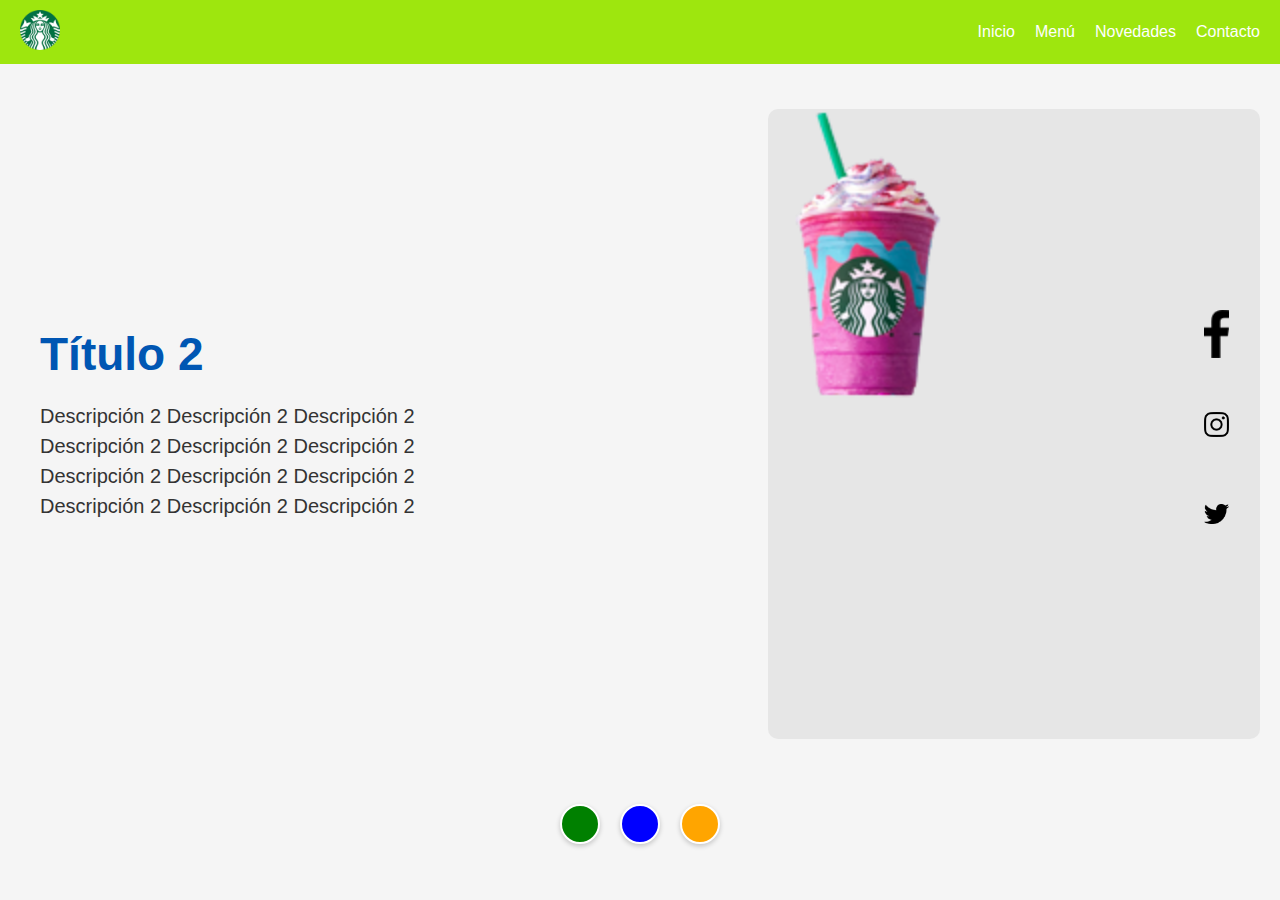
==== index.html @ c9d51965 "feat :tada: plantilla principal del diseño" ====
<!DOCTYPE html>
<html lang="en">
<head>
    <link rel="stylesheet" href="./css/style.css">
    <meta charset="UTF-8">
    <meta name="viewport" content="width=device-width, initial-scale=1.0">
    <title>Bebidas</title>
</head>
<body>
    <div class="main">
        <header class="header">
            <div class="header-logo">
                <img src="./storage/img/logo.png" alt="logo">
            </div>
            <nav class="header-nav">
                <ul>
                    <li><a href="#">Inicio</a></li>
                    <li><a href="#">Menú</a></li>
                    <li><a href="#">Novedades</a></li>
                    <li><a href="#">Contacto</a></li>
                </ul>
            </nav>
        </header>
        <section class="section">
            <div class="section-content">
                <h1>Título 2</h1>
                <p>Descripción 2 Descripción 2 Descripción 2</p>
                <p>Descripción 2 Descripción 2 Descripción 2</p>
                <p>Descripción 2 Descripción 2 Descripción 2</p>
                <p>Descripción 2 Descripción 2 Descripción 2</p>
            </div>
            <div class="section-image">
                <div class="image-box">
                    <img src="./storage/img/thumb3.png" alt="bebida principal">
                </div>
                <div class="content-current">
                    <div class="current-drink">
                        <button class="social-btn">
                            <img src="./storage/img/facebook.png" alt="Facebook">
                        </button>
                        <button class="social-btn">
                            <img src="./storage/img/instagram.png" alt="Instagram">
                        </button>
                        <button class="social-btn">
                            <img src="./storage/img/twitter.png" alt="Twitter">
                        </button>
                    </div>
                </div>
                
            </div>
        </section>
        <footer class="footer">
            <div class="drink-selector">
                <div class="drink-option" style="background-color: green;"></div>
                <div class="drink-option" style="background-color: blue;"></div>
                <div class="drink-option" style="background-color: orange;"></div>
            </div>
        </footer>
    </div>
</body>
</html>
---- css/style.css ----
* {
    margin: 0;
    padding: 0;
    box-sizing: border-box;
}

body {
    font-family: Arial, sans-serif;
    background-color: #f5f5f5;
}

.header {
    background-color: rgb(158, 230, 14);
    display: flex;
    justify-content: space-between;
    align-items: center;
    padding: 10px 20px;
}

.header-logo img {
    width: 40px;
    height: 40px;
}

.header-nav ul {
    list-style: none;
    display: flex;
    gap: 20px;
}

.header-nav li a {
    text-decoration: none;
    color: white;
    font-size: 16px;
}

.section {
    display: flex;
    flex-direction: row;
    align-items: center;
    justify-content: space-between;
    padding: 20px;
    height: 80vh;
}

.section-content {
    flex: 2;
    padding: 20px;
}

.section-content h1 {
    font-size: 46px;
    color: #0056b3;
    margin-bottom: 20px;
}

.section-content p {
    font-size: 20px;
    line-height: 1.5;
    color: #333;
}

.section-image {
    display: flex;
    flex: 1;
    position: relative;
    align-items: center;
    justify-content: center;
    background-color: #e6e6e6; 
    border-radius: 10px;
}
.image-box {
    align-items: center;
    justify-content: center;
    width: 50%;
    height: 70vh;
}
.image-box img {
    width: 200px;
    height: auto;
}
.content-current {
    display: flex;
    justify-content: center;
    align-items: center;
    height: 300px;
    width: 100px;
    /* background-color: blue; */
    position: relative;
    margin-left: 15vw;
}

.current-drink {
    display: flex;
    flex-direction: column; 
    align-items: center; 
    justify-content: space-evenly; 
    height: 100%; 
    width: 100%;
    border-radius: 5px;
}

.social-btn {
    background-color: transparent;
    border: none;
    cursor: pointer;
    width: 50px;
    height: 50px;
    display: flex;
    justify-content: center;
    align-items: center;
    margin: 5px 0;
    transition: transform 0.2s ease-in-out;
}

.social-btn img {
    width: 50%; /* Ajusta el tamaño de las imágenes al contenedor */
    height: auto;
}

.social-btn:hover {
    transform: scale(1.1); /* Efecto de zoom al pasar el cursor */
}



.footer {
    background-color: #f5f5f5;
    padding: 20px 0;
    display: flex;
    justify-content: center;
    align-items: center;
}

.drink-selector {
    display: flex;
    gap: 20px;
}

.drink-option {
    width: 40px;
    height: 40px;
    border-radius: 50%;
    cursor: pointer;
    border: 2px solid #fff;
    box-shadow: 0 2px 5px rgba(0, 0, 0, 0.2);
    transition: transform 0.2s ease;
}

.drink-option:hover {
    transform: scale(1.1);
    border-color: #333;
}
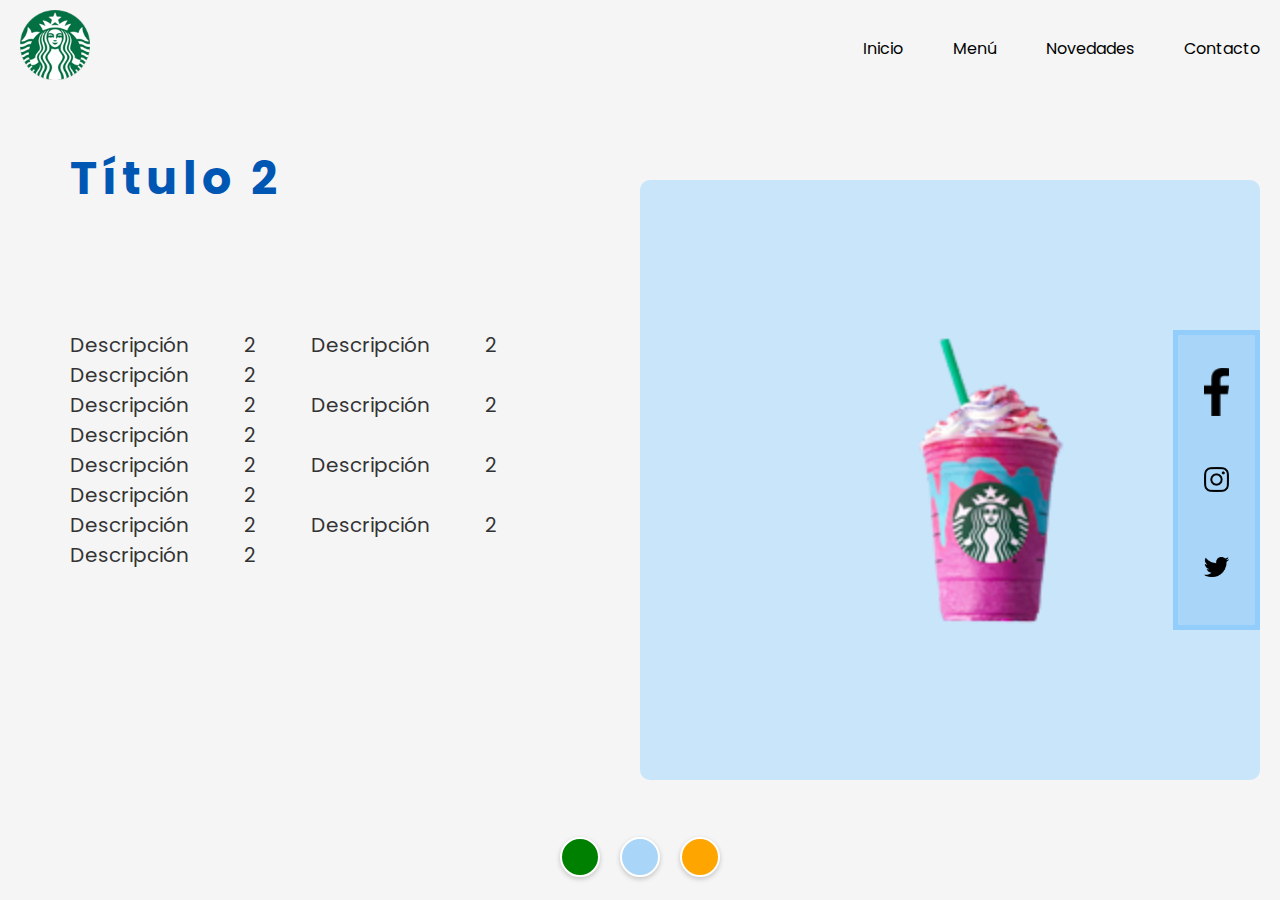
==== commit 91845961: "feat :lipstick: diseño principal creado" ====
--- a/index.html
+++ b/index.html
@@ -2,6 +2,7 @@
 <html lang="en">
 <head>
     <link rel="stylesheet" href="./css/style.css">
+    <link href="https://fonts.googleapis.com/css2?family=Poppins:wght@300;400;600;700&display=swap" rel="stylesheet">
     <meta charset="UTF-8">
     <meta name="viewport" content="width=device-width, initial-scale=1.0">
     <title>Bebidas</title>
@@ -15,9 +16,9 @@
             <nav class="header-nav">
                 <ul>
                     <li><a href="#">Inicio</a></li>
-                    <li><a href="#">Menú</a></li>
-                    <li><a href="#">Novedades</a></li>
-                    <li><a href="#">Contacto</a></li>
+                    <li><a href="https://www.starbucks.com.co/menu">Menú</a></li>
+                    <li><a href="https://www.starbucks.com.co/seccion/novedades">Novedades</a></li>
+                    <li><a href="https://www.starbucks.com.co/stores">Contacto</a></li>
                 </ul>
             </nav>
         </header>
@@ -35,25 +36,27 @@
                 </div>
                 <div class="content-current">
                     <div class="current-drink">
-                        <button class="social-btn">
+                        <button class="social-btn" onclick="window.open('https://www.facebook.com/StarbucksColombia/?locale=es_LA')">
                             <img src="./storage/img/facebook.png" alt="Facebook">
                         </button>
-                        <button class="social-btn">
+                        <button class="social-btn" onclick="window.open('https://www.instagram.com/starbuckscol/?hl=es')">
                             <img src="./storage/img/instagram.png" alt="Instagram">
                         </button>
-                        <button class="social-btn">
+                        <button class="social-btn" onclick="window.open('https://twitter.com/Starbucks')">
                             <img src="./storage/img/twitter.png" alt="Twitter">
                         </button>
                     </div>
+                    
                 </div>
                 
             </div>
         </section>
         <footer class="footer">
             <div class="drink-selector">
-                <div class="drink-option" style="background-color: green;"></div>
-                <div class="drink-option" style="background-color: blue;"></div>
-                <div class="drink-option" style="background-color: orange;"></div>
+                <div class="drink-option" style="background-color: green;" onclick="window.location.href='/views/green.html';"></div>
+                <div class="drink-option" style="background-color: #a8d5f8;" onclick="window.location.href='index.html';"></div>
+                <div class="drink-option" style="background-color: orange;" onclick="window.location.href='/views/.html';"></div>
+
             </div>
         </footer>
     </div>
--- a/css/style.css
+++ b/css/style.css
@@ -1,3 +1,5 @@
+@import url('https://fonts.googleapis.com/css2?family=Poppins:wght@300;400;600;700&display=swap');
+
 * {
     margin: 0;
     padding: 0;
@@ -5,12 +7,12 @@
 }
 
 body {
-    font-family: Arial, sans-serif;
+    font-family: 'Poppins', sans-serif;
     background-color: #f5f5f5;
+    overflow: hidden;
 }
 
 .header {
-    background-color: rgb(158, 230, 14);
     display: flex;
     justify-content: space-between;
     align-items: center;
@@ -18,84 +20,100 @@
 }
 
 .header-logo img {
-    width: 40px;
-    height: 40px;
+    width: 70px;
+    height: 70px;
 }
 
 .header-nav ul {
     list-style: none;
     display: flex;
-    gap: 20px;
+    gap: 50px;
 }
 
 .header-nav li a {
     text-decoration: none;
-    color: white;
+    color: rgb(1, 1, 1);
     font-size: 16px;
 }
 
+/* Sección principal */
 .section {
     display: flex;
     flex-direction: row;
     align-items: center;
     justify-content: space-between;
-    padding: 20px;
     height: 80vh;
+    padding: 0 20px;
 }
 
 .section-content {
     flex: 2;
-    padding: 20px;
+    transform: translateY(-100px);
 }
 
 .section-content h1 {
     font-size: 46px;
     color: #0056b3;
-    margin-bottom: 20px;
+    margin-left: 50px;
+    letter-spacing: 5px;
 }
 
 .section-content p {
     font-size: 20px;
-    line-height: 1.5;
+    word-spacing: 50px;
     color: #333;
+    margin-left: 50px;
+}
+
+.section-content p:first-of-type {
+    margin-top: 13vh;
 }
 
 .section-image {
     display: flex;
-    flex: 1;
+    height: 600px;
+    margin-top: 5vh;
+    width: 50%;
+    align-items: center;
+    justify-content: center;
+    background-color: #a5d8ff8b;
+    border-radius: 10px;
+}
+
+.image-box {
+    display: flex;
+    align-items: center;
+    justify-content: center;
+    width: 100%;
+    height: 200px;
     position: relative;
-    align-items: center;
-    justify-content: center;
-    background-color: #e6e6e6; 
-    border-radius: 10px;
-}
-.image-box {
-    align-items: center;
-    justify-content: center;
-    width: 50%;
-    height: 70vh;
-}
+    transform: translateX(180px);
+}
+
 .image-box img {
     width: 200px;
     height: auto;
-}
+    object-fit: contain;
+}
+
 .content-current {
     display: flex;
     justify-content: center;
     align-items: center;
     height: 300px;
-    width: 100px;
-    /* background-color: blue; */
+    width: 150px;
+    border: 5px solid #92cdfb;
+    background-color: #a8d5f8;
     position: relative;
     margin-left: 15vw;
 }
 
 .current-drink {
     display: flex;
-    flex-direction: column; 
-    align-items: center; 
-    justify-content: space-evenly; 
-    height: 100%; 
+    flex-direction: column;
+    align-items: center;
+    justify-content: space-evenly;
+    height: 100%;
     width: 100%;
     border-radius: 5px;
 }
@@ -114,16 +132,15 @@
 }
 
 .social-btn img {
-    width: 50%; /* Ajusta el tamaño de las imágenes al contenedor */
+    width: 50%;
     height: auto;
 }
 
 .social-btn:hover {
-    transform: scale(1.1); /* Efecto de zoom al pasar el cursor */
-}
-
-
-
+    transform: scale(1.1);
+}
+
+/* Footer */
 .footer {
     background-color: #f5f5f5;
     padding: 20px 0;
@@ -151,3 +168,132 @@
     transform: scale(1.1);
     border-color: #333;
 }
+
+/* Media Queries para Responsividad */
+@media (max-width: 1024px) {
+    .section {
+        flex-direction: column;
+        height: auto;
+    }
+
+    .section-content {
+        margin-left: 0;
+        text-align: center;
+    }
+
+    .section-content h1 {
+        font-size: 36px;
+        margin-left: 0;
+    }
+
+    .section-content p {
+        font-size: 18px;
+        margin-left: 0;
+        word-spacing: normal;
+    }
+
+    .section-image {
+        width: 100%;
+        height: auto;
+        margin-top: 20px;
+    }
+
+    .image-box {
+        transform: none;
+        margin: 0 auto;
+    }
+
+    .content-current {
+        width: 80%;
+        margin-left: 0;
+    }
+
+    .drink-selector {
+        flex-direction: column;
+    }
+
+    .drink-option {
+        width: 50px;
+        height: 50px;
+    }
+}
+
+@media (max-width: 768px) {
+    .header-nav ul {
+        flex-direction: column;
+        gap: 20px;
+        text-align: center;
+    }
+
+    .header-nav li a {
+        font-size: 14px;
+    }
+
+    .section-content h1 {
+        font-size: 30px;
+    }
+
+    .section-content p {
+        font-size: 16px;
+    }
+
+    .section-image {
+        width: 100%;
+        height: 300px;
+    }
+
+    .image-box img {
+        width: 150px;
+    }
+
+    .footer {
+        padding: 10px 0;
+    }
+
+    .social-btn {
+        width: 40px;
+        height: 40px;
+    }
+}
+
+@media (max-width: 480px) {
+    body {
+        font-size: 14px;
+    }
+
+    .header-logo img {
+        width: 50px;
+        height: 50px;
+    }
+
+    .section-content h1 {
+        font-size: 24px;
+    }
+
+    .section-content p {
+        font-size: 14px;
+    }
+
+    .section-image {
+        width: 100%;
+        height: 250px;
+    }
+
+    .image-box img {
+        width: 100px;
+    }
+
+    .content-current {
+        width: 90%;
+        margin-left: 0;
+    }
+
+    .drink-option {
+        width: 40px;
+        height: 40px;
+    }
+
+    .footer {
+        padding: 10px 0;
+    }
+}
